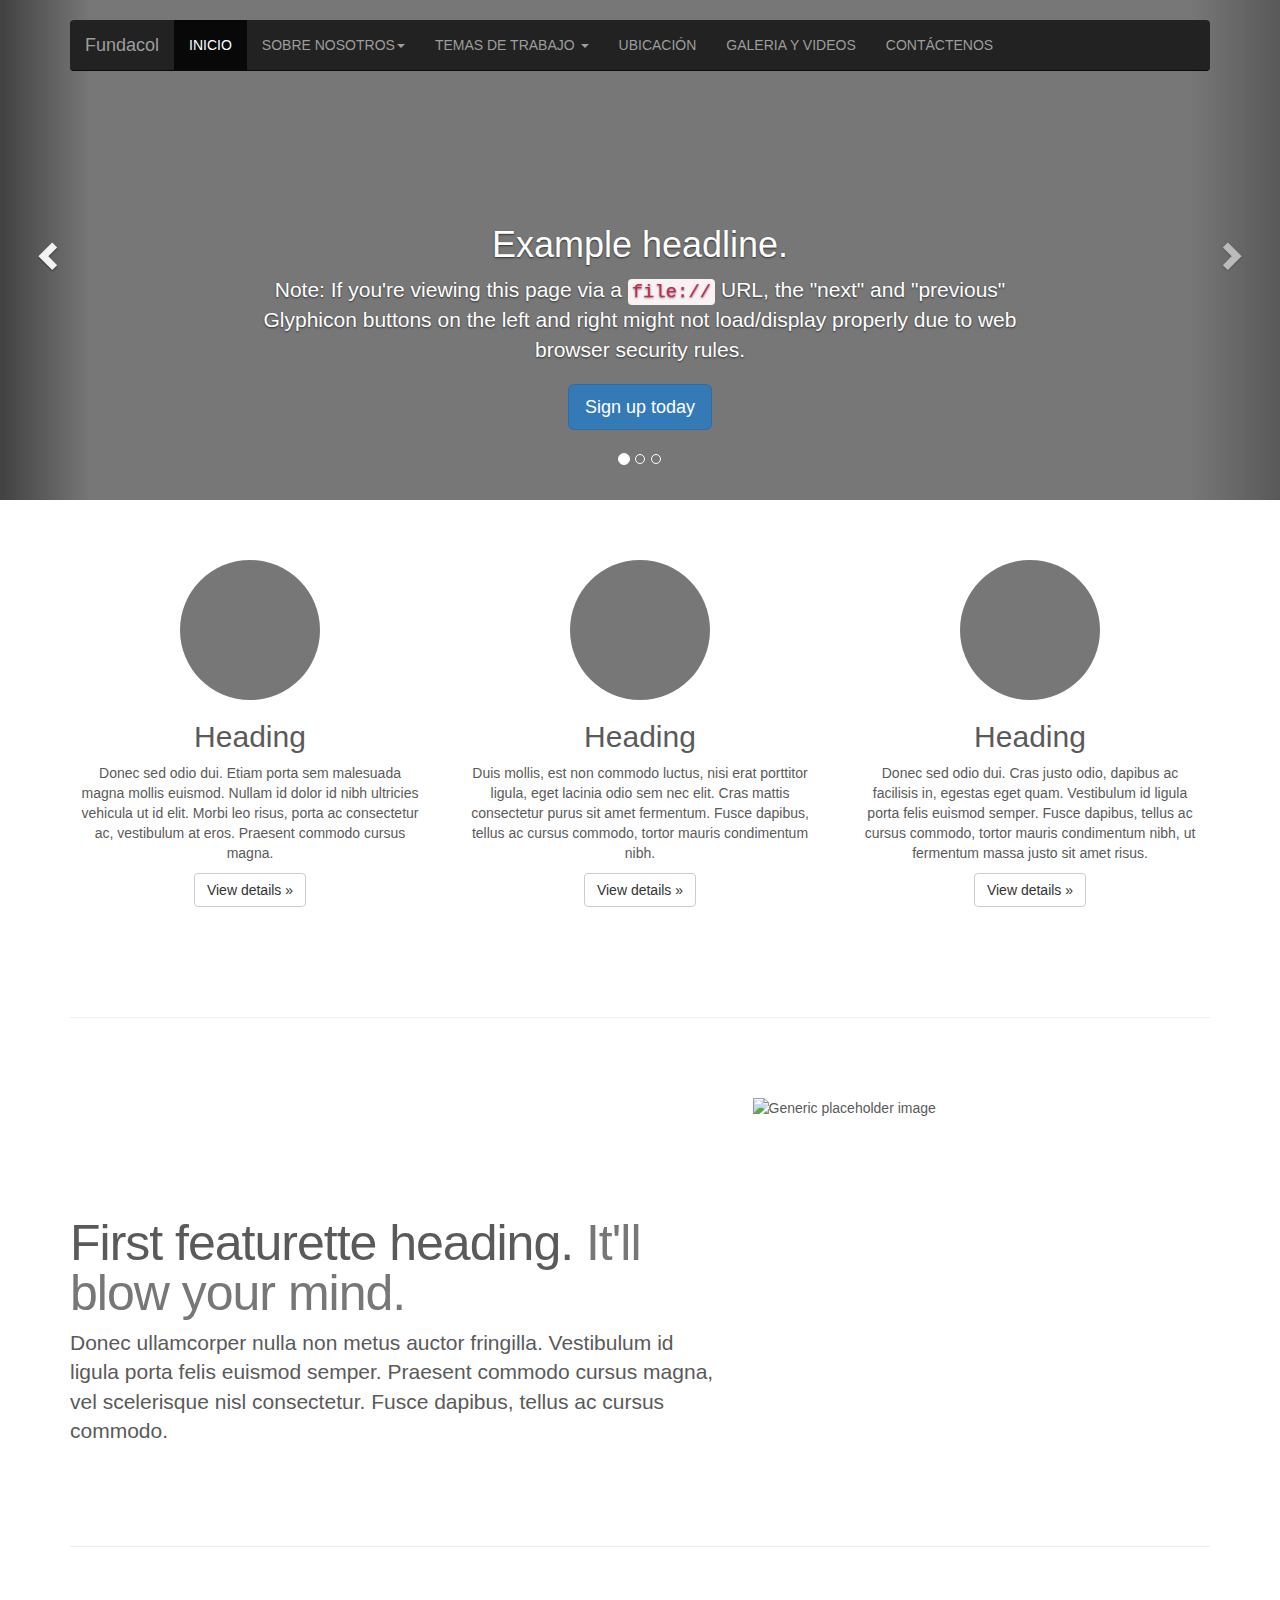
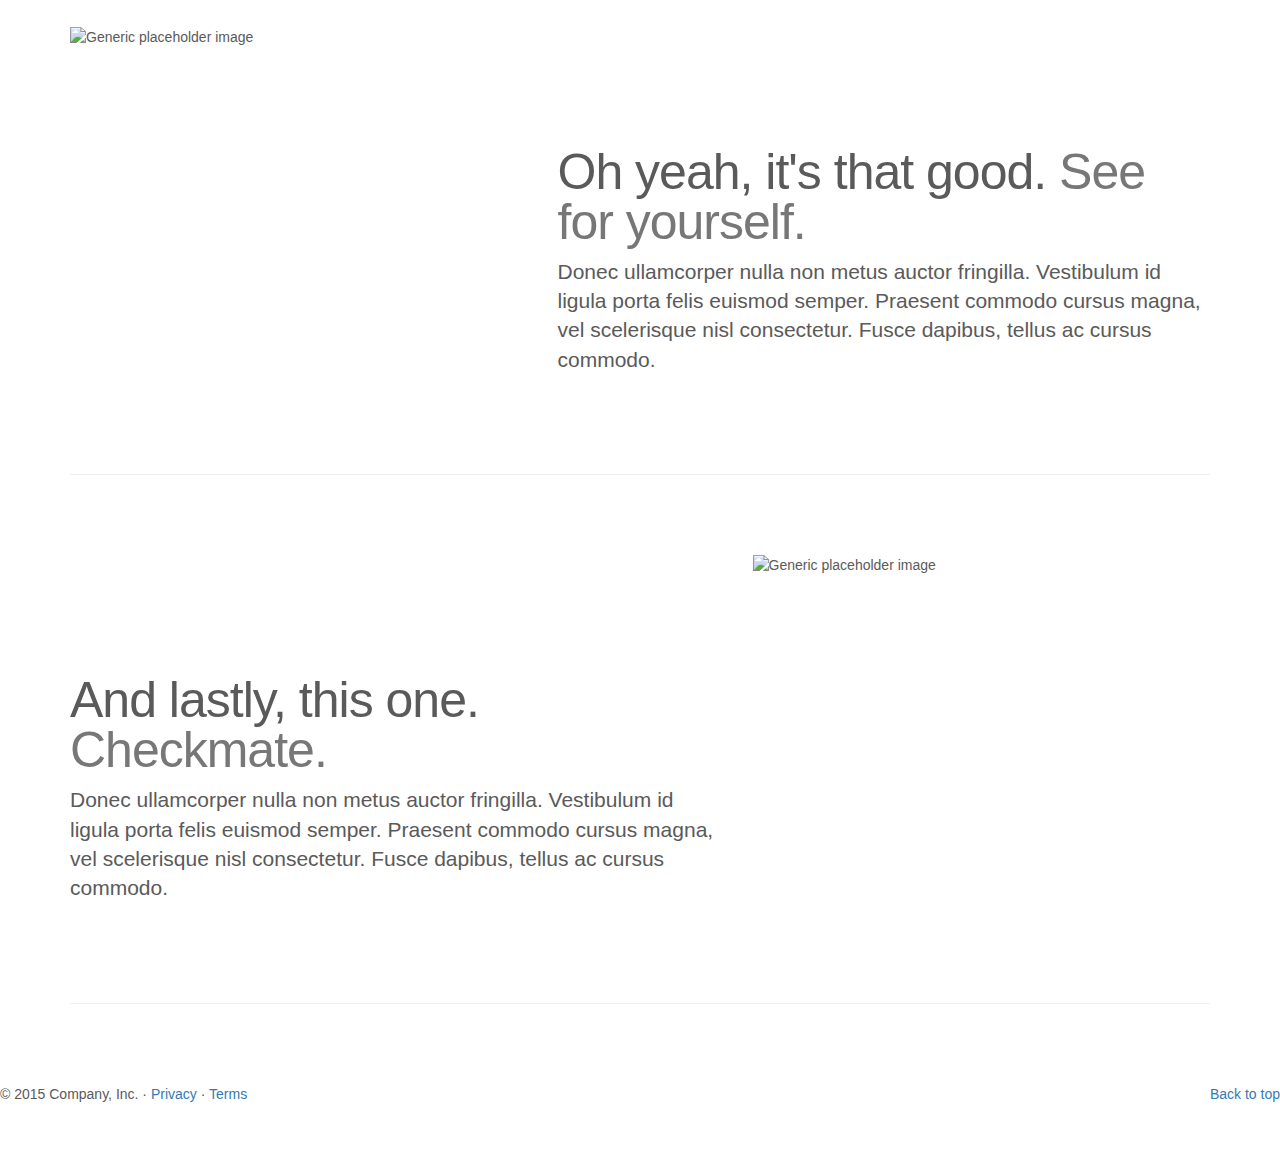
==== index.html @ df4622c5 "Empezando con Bootstrap" ====
<!DOCTYPE html>
<html lang="es">
  <head>
    <meta charset="utf-8">
    <meta http-equiv="X-UA-Compatible" content="IE=edge">
    <meta name="viewport" content="width=device-width, initial-scale=1">
    <!-- The above 3 meta tags *must* come first in the head; any other head content must come *after* these tags -->
    <meta name="description" content="">
    <meta name="author" content="Fredy Mendoza Vargas">
    <!--<link rel="icon" href="../../favicon.ico">-->

    <title>Fundacol - Inicio</title>

    <!-- Bootstrap core CSS -->
    <link href="css/bootstrap.min.css" rel="stylesheet">

    <!-- IE10 viewport hack for Surface/desktop Windows 8 bug
    <link href="css/ie10-viewport-bug-workaround.css" rel="stylesheet">-->

    <!-- Just for debugging purposes. Don't actually copy these 2 lines! -->
    <!--[if lt IE 9]><script src="../../assets/js/ie8-responsive-file-warning.js"></script><![endif]
    <script src="js/ie-emulation-modes-warning.js"></script>-->

    <!-- HTML5 shim and Respond.js for IE8 support of HTML5 elements and media queries -->
    <!--[if lt IE 9]>
      <script src="https://oss.maxcdn.com/html5shiv/3.7.2/html5shiv.min.js"></script>
      <script src="https://oss.maxcdn.com/respond/1.4.2/respond.min.js"></script>
    <![endif]-->

    <!-- Custom styles for this template -->
    <link href="css/carousel.css" rel="stylesheet">
	<link href="css/estilopersonalizado.css" rel="stylesheet">
  </head>
<!-- NAVBAR
================================================== -->
  <body>
    <div class="navbar-wrapper">
      <div class="container">

        <nav class="navbar navbar-inverse navbar-static-top">
          <div class="container">
            <div class="navbar-header">
              <button type="button" class="navbar-toggle collapsed" data-toggle="collapse" data-target="#navbar" aria-expanded="false" aria-controls="navbar">
                <span class="sr-only">Toggle navigation</span>
                <span class="icon-bar"></span>
                <span class="icon-bar"></span>
                <span class="icon-bar"></span>
              </button>
              <a class="navbar-brand" href="#">Fundacol</a>
            </div>
            <div id="navbar" class="navbar-collapse collapse">
              <ul class="nav navbar-nav">
                <li class="active"><a href="#">INICIO</a></li>
				  <li class="dropdown">
                  <a href="#" class="dropdown-toggle" data-toggle="dropdown" role="button" aria-haspopup="true" aria-expanded="false">SOBRE NOSOTROS<span class="caret"></span></a>
                  <ul class="dropdown-menu">
                    <li><a href="#">Mision, Vision</a></li>
                    <li><a href="#">Razón de ser</a></li>
					<li><a href="#">Fundadores</a></li>
					<li><a href="#">Principios</a></li>
					<li><a href="#">Beneficiarios</a></li>
                  </ul>
                </li>
                <li class="dropdown">
                  <a href="#" class="dropdown-toggle" data-toggle="dropdown" role="button" aria-haspopup="true" aria-expanded="false">TEMAS DE TRABAJO <span class="caret"></span></a>
                  <ul class="dropdown-menu">
                    <li><a href="#">Temas Principales</a></li>
                    <li><a href="#">Temas Secundarios</a></li>
                  </ul>
                </li>
                <li><a href="#contact">UBICACIÓN</a></li>
				  <li><a href="#contact">GALERIA Y VIDEOS</a></li>
				  <li><a href="#contact">CONTÁCTENOS</a></li>
              </ul>
            </div>
          </div>
        </nav>

      </div>
    </div>


    <!-- Carousel
    ================================================== -->
    <div id="myCarousel" class="carousel slide" data-ride="carousel">
      <!-- Indicators -->
      <ol class="carousel-indicators">
        <li data-target="#myCarousel" data-slide-to="0" class="active"></li>
        <li data-target="#myCarousel" data-slide-to="1"></li>
        <li data-target="#myCarousel" data-slide-to="2"></li>
      </ol>
      <div class="carousel-inner" role="listbox">
        <div class="item active">
          <img class="first-slide" src="[data-uri]" alt="First slide">
          <div class="container">
            <div class="carousel-caption">
              <h1>Example headline.</h1>
              <p>Note: If you're viewing this page via a <code>file://</code> URL, the "next" and "previous" Glyphicon buttons on the left and right might not load/display properly due to web browser security rules.</p>
              <p><a class="btn btn-lg btn-primary" href="#" role="button">Sign up today</a></p>
            </div>
          </div>
        </div>
        <div class="item">
          <img class="second-slide" src="[data-uri]" alt="Second slide">
          <div class="container">
            <div class="carousel-caption">
              <h1>Another example headline.</h1>
              <p>Cras justo odio, dapibus ac facilisis in, egestas eget quam. Donec id elit non mi porta gravida at eget metus. Nullam id dolor id nibh ultricies vehicula ut id elit.</p>
              <p><a class="btn btn-lg btn-primary" href="#" role="button">Learn more</a></p>
            </div>
          </div>
        </div>
        <div class="item">
          <img class="third-slide" src="[data-uri]" alt="Third slide">
          <div class="container">
            <div class="carousel-caption">
              <h1>One more for good measure.</h1>
              <p>Cras justo odio, dapibus ac facilisis in, egestas eget quam. Donec id elit non mi porta gravida at eget metus. Nullam id dolor id nibh ultricies vehicula ut id elit.</p>
              <p><a class="btn btn-lg btn-primary" href="#" role="button">Browse gallery</a></p>
            </div>
          </div>
        </div>
      </div>
      <a class="left carousel-control" href="#myCarousel" role="button" data-slide="prev">
        <span class="glyphicon glyphicon-chevron-left" aria-hidden="true"></span>
        <span class="sr-only">Previous</span>
      </a>
      <a class="right carousel-control" href="#myCarousel" role="button" data-slide="next">
        <span class="glyphicon glyphicon-chevron-right" aria-hidden="true"></span>
        <span class="sr-only">Next</span>
      </a>
    </div><!-- /.carousel -->


    <!-- Marketing messaging and featurettes
    ================================================== -->
    <!-- Wrap the rest of the page in another container to center all the content. -->

    <div class="container marketing">

      <!-- Three columns of text below the carousel -->
      <div class="row">
        <div class="col-lg-4">
          <img class="img-circle" src="[data-uri]" alt="Generic placeholder image" width="140" height="140">
          <h2>Heading</h2>
          <p>Donec sed odio dui. Etiam porta sem malesuada magna mollis euismod. Nullam id dolor id nibh ultricies vehicula ut id elit. Morbi leo risus, porta ac consectetur ac, vestibulum at eros. Praesent commodo cursus magna.</p>
          <p><a class="btn btn-default" href="#" role="button">View details &raquo;</a></p>
        </div><!-- /.col-lg-4 -->
        <div class="col-lg-4">
          <img class="img-circle" src="[data-uri]" alt="Generic placeholder image" width="140" height="140">
          <h2>Heading</h2>
          <p>Duis mollis, est non commodo luctus, nisi erat porttitor ligula, eget lacinia odio sem nec elit. Cras mattis consectetur purus sit amet fermentum. Fusce dapibus, tellus ac cursus commodo, tortor mauris condimentum nibh.</p>
          <p><a class="btn btn-default" href="#" role="button">View details &raquo;</a></p>
        </div><!-- /.col-lg-4 -->
        <div class="col-lg-4">
          <img class="img-circle" src="[data-uri]" alt="Generic placeholder image" width="140" height="140">
          <h2>Heading</h2>
          <p>Donec sed odio dui. Cras justo odio, dapibus ac facilisis in, egestas eget quam. Vestibulum id ligula porta felis euismod semper. Fusce dapibus, tellus ac cursus commodo, tortor mauris condimentum nibh, ut fermentum massa justo sit amet risus.</p>
          <p><a class="btn btn-default" href="#" role="button">View details &raquo;</a></p>
        </div><!-- /.col-lg-4 -->
      </div><!-- /.row -->


      <!-- START THE FEATURETTES -->

      <hr class="featurette-divider">

      <div class="row featurette">
        <div class="col-md-7">
          <h2 class="featurette-heading">First featurette heading. <span class="text-muted">It'll blow your mind.</span></h2>
          <p class="lead">Donec ullamcorper nulla non metus auctor fringilla. Vestibulum id ligula porta felis euismod semper. Praesent commodo cursus magna, vel scelerisque nisl consectetur. Fusce dapibus, tellus ac cursus commodo.</p>
        </div>
        <div class="col-md-5">
          <img class="featurette-image img-responsive center-block" data-src="holder.js/500x500/auto" alt="Generic placeholder image">
        </div>
      </div>

      <hr class="featurette-divider">

      <div class="row featurette">
        <div class="col-md-7 col-md-push-5">
          <h2 class="featurette-heading">Oh yeah, it's that good. <span class="text-muted">See for yourself.</span></h2>
          <p class="lead">Donec ullamcorper nulla non metus auctor fringilla. Vestibulum id ligula porta felis euismod semper. Praesent commodo cursus magna, vel scelerisque nisl consectetur. Fusce dapibus, tellus ac cursus commodo.</p>
        </div>
        <div class="col-md-5 col-md-pull-7">
          <img class="featurette-image img-responsive center-block" data-src="holder.js/500x500/auto" alt="Generic placeholder image">
        </div>
      </div>

      <hr class="featurette-divider">

      <div class="row featurette">
        <div class="col-md-7">
          <h2 class="featurette-heading">And lastly, this one. <span class="text-muted">Checkmate.</span></h2>
          <p class="lead">Donec ullamcorper nulla non metus auctor fringilla. Vestibulum id ligula porta felis euismod semper. Praesent commodo cursus magna, vel scelerisque nisl consectetur. Fusce dapibus, tellus ac cursus commodo.</p>
        </div>
        <div class="col-md-5">
          <img class="featurette-image img-responsive center-block" data-src="holder.js/500x500/auto" alt="Generic placeholder image">
        </div>
      </div>

      <hr class="featurette-divider">

      <!-- /END THE FEATURETTES -->


      <!-- FOOTER -->


    </div><!-- /.container -->

	<div class="footer-personalizado">
		<footer>
        <p class="pull-right"><a href="#">Back to top</a></p>
        <p>&copy; 2015 Company, Inc. &middot; <a href="#">Privacy</a> &middot; <a href="#">Terms</a></p>
      </footer>
	</div>

    <!-- Bootstrap core JavaScript
    ================================================== -->
    <!-- Placed at the end of the document so the pages load faster -->
    <script src="https://ajax.googleapis.com/ajax/libs/jquery/1.11.3/jquery.min.js"></script>
    <script src="js/bootstrap.min.js"></script>
    <!-- Just to make our placeholder images work. Don't actually copy the next line!
    <script src="js/vendor/holder.min.js"></script>-->
    <!-- IE10 viewport hack for Surface/desktop Windows 8 bug
    <script src="js/ie10-viewport-bug-workaround.js"></script>-->
  </body>
</html>
---- css/carousel.css ----
/* GLOBAL STYLES
-------------------------------------------------- */
/* Padding below the footer and lighter body text */

body {
  padding-bottom: 40px;
  color: #5a5a5a;
}


/* CUSTOMIZE THE NAVBAR
-------------------------------------------------- */

/* Special class on .container surrounding .navbar, used for positioning it into place. */
.navbar-wrapper {
  position: absolute;
  top: 0;
  right: 0;
  left: 0;
  z-index: 20;
}

/* Flip around the padding for proper display in narrow viewports */
.navbar-wrapper > .container {
  padding-right: 0;
  padding-left: 0;
}
.navbar-wrapper .navbar {
  padding-right: 15px;
  padding-left: 15px;
}
.navbar-wrapper .navbar .container {
  width: auto;
}


/* CUSTOMIZE THE CAROUSEL
-------------------------------------------------- */

/* Carousel base class */
.carousel {
  height: 500px;
  margin-bottom: 60px;
}
/* Since positioning the image, we need to help out the caption */
.carousel-caption {
  z-index: 10;
}

/* Declare heights because of positioning of img element */
.carousel .item {
  height: 500px;
  background-color: #777;
}
.carousel-inner > .item > img {
  position: absolute;
  top: 0;
  left: 0;
  min-width: 100%;
  height: 500px;
}

.carousel-control{
	width: 5% !important;
}


/* MARKETING CONTENT
-------------------------------------------------- */

/* Center align the text within the three columns below the carousel */
.marketing .col-lg-4 {
  margin-bottom: 20px;
  text-align: center;
}
.marketing h2 {
  font-weight: normal;
}
.marketing .col-lg-4 p {
  margin-right: 10px;
  margin-left: 10px;
}


/* Featurettes
------------------------- */

.featurette-divider {
  margin: 80px 0; /* Space out the Bootstrap <hr> more */
}

/* Thin out the marketing headings */
.featurette-heading {
  font-weight: 300;
  line-height: 1;
  letter-spacing: -1px;
}


/* RESPONSIVE CSS
-------------------------------------------------- */

@media (min-width: 768px) {
  /* Navbar positioning foo */
  .navbar-wrapper {
    margin-top: 20px;
  }
  .navbar-wrapper .container {
    padding-right: 15px;
    padding-left: 15px;
  }
  .navbar-wrapper .navbar {
    padding-right: 0;
    padding-left: 0;
  }

  /* The navbar becomes detached from the top, so we round the corners */
  .navbar-wrapper .navbar {
    border-radius: 4px;
  }

  /* Bump up size of carousel content */
  .carousel-caption p {
    margin-bottom: 20px;
    font-size: 21px;
    line-height: 1.4;
  }

  .featurette-heading {
    font-size: 50px;
  }
}

@media (min-width: 992px) {
  .featurette-heading {
    margin-top: 120px;
  }
}
---- css/estilopersonalizado.css ----
/* CUSTOMIZE THE CAROUSEL
-------------------------------------------------- */

.carousel-control{
	width: 7% !important;
}

/* NAV */

/* FOOTER */
#footer-personalizado{
	background-color: black;
	color: white;
}
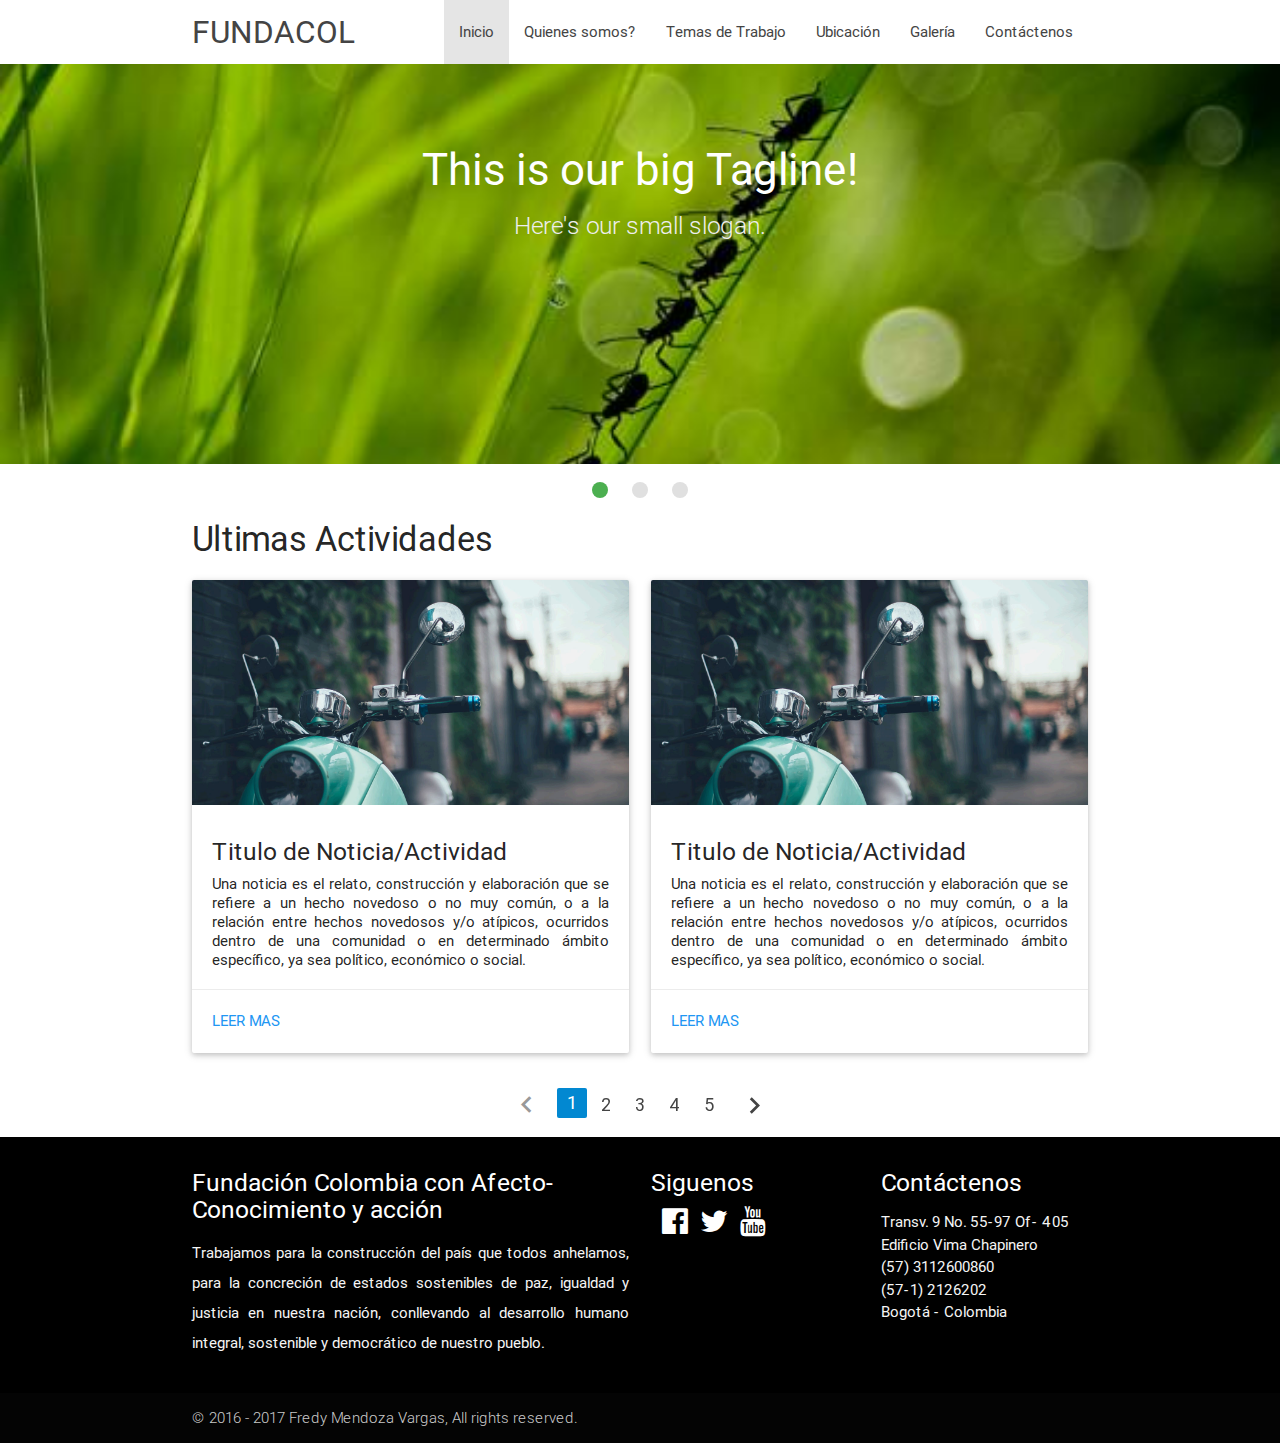
==== commit c42ddec1: "Quitando bootrstarp y colocando Materialize xD" ====
--- a/index.html
+++ b/index.html
@@ -1,229 +1,189 @@
 <!DOCTYPE html>
-<html lang="es">
-  <head>
-    <meta charset="utf-8">
-    <meta http-equiv="X-UA-Compatible" content="IE=edge">
-    <meta name="viewport" content="width=device-width, initial-scale=1">
-    <!-- The above 3 meta tags *must* come first in the head; any other head content must come *after* these tags -->
-    <meta name="description" content="">
-    <meta name="author" content="Fredy Mendoza Vargas">
-    <!--<link rel="icon" href="../../favicon.ico">-->
+<html lang="en">
+<head>
+  <meta http-equiv="Content-Type" content="text/html; charset=UTF-8"/>
+  <meta name="viewport" content="width=device-width, initial-scale=1, maximum-scale=1.0, user-scalable=no"/>
+  <title>Inicio - Fundacol</title>
 
-    <title>Fundacol - Inicio</title>
+  <!-- CSS  -->
+  <link rel="stylesheet" href="https://maxcdn.bootstrapcdn.com/font-awesome/4.5.0/css/font-awesome.min.css">
+  <link href="https://fonts.googleapis.com/icon?family=Material+Icons" rel="stylesheet">
+  <link href="css/materialize.css" type="text/css" rel="stylesheet" media="screen,projection"/>
+  <link href="css/style.css" type="text/css" rel="stylesheet" media="screen,projection"/>
+</head>
+<body>
+  <nav class="white" role="navigation">
+    <div class="nav-wrapper container">
+      <a id="logo-container" href="#" class="brand-logo">FUNDACOL</a>
+      <ul class="right hide-on-med-and-down">
+        <li class="active"><a href="#">Inicio</a></li>
+		<li><a href="#">Quienes somos?</a></li>
+		<li><a href="#">Temas de Trabajo</a></li>
+		<li><a href="#">Ubicación</a></li>
+		<li><a href="#">Galería</a></li>
+		<li><a href="#">Contáctenos</a></li>
+      </ul>
 
-    <!-- Bootstrap core CSS -->
-    <link href="css/bootstrap.min.css" rel="stylesheet">
+      <ul id="nav-mobile" class="side-nav">
+        <li><a href="#">Inicio</a></li>
+		<li><a href="#">Quienes somos?</a></li>
+		<li><a href="#">Temas de Trabajo</a></li>
+		<li><a href="#">Ubicación</a></li>
+		<li><a href="#">Galería</a></li>
+		<li><a href="#">Contáctenos</a></li>
+      </ul>
+      <a href="#" data-activates="nav-mobile" class="button-collapse"><i class="material-icons">menu</i></a>
+    </div>
+  </nav>
 
-    <!-- IE10 viewport hack for Surface/desktop Windows 8 bug
-    <link href="css/ie10-viewport-bug-workaround.css" rel="stylesheet">-->
+	<div class="slider">
+    <ul class="slides">
+      <li>
+        <img src="1.jpg"> <!-- random image -->
+        <div class="caption center-align">
+          <h3>This is our big Tagline!</h3>
+          <h5 class="light grey-text text-lighten-3">Here's our small slogan.</h5>
+        </div>
+      </li>
+      <li>
+        <img src="2.jpg"> <!-- random image -->
+        <div class="caption left-align">
+          <h3>Left Aligned Caption</h3>
+          <h5 class="light grey-text text-lighten-3">Here's our small slogan.</h5>
+        </div>
+      </li>
+      <li>
+        <img src="3.jpg"> <!-- random image -->
+        <div class="caption right-align">
+          <h3>Right Aligned Caption</h3>
+          <h5 class="light grey-text text-lighten-3">Here's our small slogan.</h5>
+        </div>
+      </li>
+    </ul>
+  </div>
 
-    <!-- Just for debugging purposes. Don't actually copy these 2 lines! -->
-    <!--[if lt IE 9]><script src="../../assets/js/ie8-responsive-file-warning.js"></script><![endif]
-    <script src="js/ie-emulation-modes-warning.js"></script>-->
-
-    <!-- HTML5 shim and Respond.js for IE8 support of HTML5 elements and media queries -->
-    <!--[if lt IE 9]>
-      <script src="https://oss.maxcdn.com/html5shiv/3.7.2/html5shiv.min.js"></script>
-      <script src="https://oss.maxcdn.com/respond/1.4.2/respond.min.js"></script>
-    <![endif]-->
-
-    <!-- Custom styles for this template -->
-    <link href="css/carousel.css" rel="stylesheet">
-	<link href="css/estilopersonalizado.css" rel="stylesheet">
-  </head>
-<!-- NAVBAR
-================================================== -->
-  <body>
-    <div class="navbar-wrapper">
+<!--  <div id="index-banner" class="parallax-container">
+    <div class="section no-pad-bot">
       <div class="container">
-
-        <nav class="navbar navbar-inverse navbar-static-top">
-          <div class="container">
-            <div class="navbar-header">
-              <button type="button" class="navbar-toggle collapsed" data-toggle="collapse" data-target="#navbar" aria-expanded="false" aria-controls="navbar">
-                <span class="sr-only">Toggle navigation</span>
-                <span class="icon-bar"></span>
-                <span class="icon-bar"></span>
-                <span class="icon-bar"></span>
-              </button>
-              <a class="navbar-brand" href="#">Fundacol</a>
-            </div>
-            <div id="navbar" class="navbar-collapse collapse">
-              <ul class="nav navbar-nav">
-                <li class="active"><a href="#">INICIO</a></li>
-				  <li class="dropdown">
-                  <a href="#" class="dropdown-toggle" data-toggle="dropdown" role="button" aria-haspopup="true" aria-expanded="false">SOBRE NOSOTROS<span class="caret"></span></a>
-                  <ul class="dropdown-menu">
-                    <li><a href="#">Mision, Vision</a></li>
-                    <li><a href="#">Razón de ser</a></li>
-					<li><a href="#">Fundadores</a></li>
-					<li><a href="#">Principios</a></li>
-					<li><a href="#">Beneficiarios</a></li>
-                  </ul>
-                </li>
-                <li class="dropdown">
-                  <a href="#" class="dropdown-toggle" data-toggle="dropdown" role="button" aria-haspopup="true" aria-expanded="false">TEMAS DE TRABAJO <span class="caret"></span></a>
-                  <ul class="dropdown-menu">
-                    <li><a href="#">Temas Principales</a></li>
-                    <li><a href="#">Temas Secundarios</a></li>
-                  </ul>
-                </li>
-                <li><a href="#contact">UBICACIÓN</a></li>
-				  <li><a href="#contact">GALERIA Y VIDEOS</a></li>
-				  <li><a href="#contact">CONTÁCTENOS</a></li>
-              </ul>
-            </div>
-          </div>
-        </nav>
+        <br><br>
+        <h1 class="header center teal-text text-lighten-2">Parallax Template</h1>
+        <div class="row center">
+          <h5 class="header col s12 light">A modern responsive front-end framework based on Material Design</h5>
+        </div>
+        <div class="row center">
+          <a href="http://materializecss.com/getting-started.html" id="download-button" class="btn-large waves-effect waves-light teal lighten-1">Get Started</a>
+        </div>
+        <br><br>
 
       </div>
     </div>
+    <div class="parallax"><img src="background1.jpg" alt="Unsplashed background img 1"></div>
+  </div>-->
+	<div class="container">
+		<setcion id="#post-wp-content">
+			<h4 class="header center-text">Ultimas Actividades</h4>
+				<div class="row">
 
 
-    <!-- Carousel
-    ================================================== -->
-    <div id="myCarousel" class="carousel slide" data-ride="carousel">
-      <!-- Indicators -->
-      <ol class="carousel-indicators">
-        <li data-target="#myCarousel" data-slide-to="0" class="active"></li>
-        <li data-target="#myCarousel" data-slide-to="1"></li>
-        <li data-target="#myCarousel" data-slide-to="2"></li>
-      </ol>
-      <div class="carousel-inner" role="listbox">
-        <div class="item active">
-          <img class="first-slide" src="[data-uri]" alt="First slide">
-          <div class="container">
-            <div class="carousel-caption">
-              <h1>Example headline.</h1>
-              <p>Note: If you're viewing this page via a <code>file://</code> URL, the "next" and "previous" Glyphicon buttons on the left and right might not load/display properly due to web browser security rules.</p>
-              <p><a class="btn btn-lg btn-primary" href="#" role="button">Sign up today</a></p>
+					<article>
+						<div class="col l6 s12">
+							<div class="card">
+            <div class="card-image">
+              <img src="background1.jpg">
+            </div>
+            <div class="card-content">
+				<h5>Titulo de Noticia/Actividad</h5>
+              <p class="parrafo-noticia-pequenia">
+				  Una noticia es el relato, construcción y elaboración que se refiere a un hecho novedoso o no muy común, o a la relación entre hechos novedosos y/o atípicos, ocurridos dentro de una comunidad o en determinado ámbito específico, ya sea político, económico o social.
+				</p>
+            </div>
+            <div class="card-action">
+              <a href="#">Leer mas</a>
             </div>
           </div>
-        </div>
-        <div class="item">
-          <img class="second-slide" src="[data-uri]" alt="Second slide">
-          <div class="container">
-            <div class="carousel-caption">
-              <h1>Another example headline.</h1>
-              <p>Cras justo odio, dapibus ac facilisis in, egestas eget quam. Donec id elit non mi porta gravida at eget metus. Nullam id dolor id nibh ultricies vehicula ut id elit.</p>
-              <p><a class="btn btn-lg btn-primary" href="#" role="button">Learn more</a></p>
+						</div>
+					</article>
+
+					<article>
+						<div class="col l6 s12">
+							<div class="card">
+            <div class="card-image">
+              <img src="background1.jpg">
+            </div>
+            <div class="card-content">
+				<h5>Titulo de Noticia/Actividad</h5>
+              <p class="parrafo-noticia-pequenia">
+				  Una noticia es el relato, construcción y elaboración que se refiere a un hecho novedoso o no muy común, o a la relación entre hechos novedosos y/o atípicos, ocurridos dentro de una comunidad o en determinado ámbito específico, ya sea político, económico o social.
+				</p>
+            </div>
+            <div class="card-action">
+              <a href="#">Leer mas</a>
             </div>
           </div>
-        </div>
-        <div class="item">
-          <img class="third-slide" src="[data-uri]" alt="Third slide">
-          <div class="container">
-            <div class="carousel-caption">
-              <h1>One more for good measure.</h1>
-              <p>Cras justo odio, dapibus ac facilisis in, egestas eget quam. Donec id elit non mi porta gravida at eget metus. Nullam id dolor id nibh ultricies vehicula ut id elit.</p>
-              <p><a class="btn btn-lg btn-primary" href="#" role="button">Browse gallery</a></p>
-            </div>
-          </div>
-        </div>
-      </div>
-      <a class="left carousel-control" href="#myCarousel" role="button" data-slide="prev">
-        <span class="glyphicon glyphicon-chevron-left" aria-hidden="true"></span>
-        <span class="sr-only">Previous</span>
-      </a>
-      <a class="right carousel-control" href="#myCarousel" role="button" data-slide="next">
-        <span class="glyphicon glyphicon-chevron-right" aria-hidden="true"></span>
-        <span class="sr-only">Next</span>
-      </a>
-    </div><!-- /.carousel -->
+						</div>
+					</article>
+			</div>
+			  <ul class="pagination center">
+    <li class="disabled"><a href="#!"><i class="material-icons">chevron_left</i></a></li>
+    <li class="active"><a href="#!">1</a></li>
+    <li class="waves-effect"><a href="#!">2</a></li>
+    <li class="waves-effect"><a href="#!">3</a></li>
+    <li class="waves-effect"><a href="#!">4</a></li>
+    <li class="waves-effect"><a href="#!">5</a></li>
+    <li class="waves-effect"><a href="#!"><i class="material-icons">chevron_right</i></a></li>
+  </ul>
+		</setcion>
 
 
-    <!-- Marketing messaging and featurettes
-    ================================================== -->
-    <!-- Wrap the rest of the page in another container to center all the content. -->
-
-    <div class="container marketing">
-
-      <!-- Three columns of text below the carousel -->
-      <div class="row">
-        <div class="col-lg-4">
-          <img class="img-circle" src="[data-uri]" alt="Generic placeholder image" width="140" height="140">
-          <h2>Heading</h2>
-          <p>Donec sed odio dui. Etiam porta sem malesuada magna mollis euismod. Nullam id dolor id nibh ultricies vehicula ut id elit. Morbi leo risus, porta ac consectetur ac, vestibulum at eros. Praesent commodo cursus magna.</p>
-          <p><a class="btn btn-default" href="#" role="button">View details &raquo;</a></p>
-        </div><!-- /.col-lg-4 -->
-        <div class="col-lg-4">
-          <img class="img-circle" src="[data-uri]" alt="Generic placeholder image" width="140" height="140">
-          <h2>Heading</h2>
-          <p>Duis mollis, est non commodo luctus, nisi erat porttitor ligula, eget lacinia odio sem nec elit. Cras mattis consectetur purus sit amet fermentum. Fusce dapibus, tellus ac cursus commodo, tortor mauris condimentum nibh.</p>
-          <p><a class="btn btn-default" href="#" role="button">View details &raquo;</a></p>
-        </div><!-- /.col-lg-4 -->
-        <div class="col-lg-4">
-          <img class="img-circle" src="[data-uri]" alt="Generic placeholder image" width="140" height="140">
-          <h2>Heading</h2>
-          <p>Donec sed odio dui. Cras justo odio, dapibus ac facilisis in, egestas eget quam. Vestibulum id ligula porta felis euismod semper. Fusce dapibus, tellus ac cursus commodo, tortor mauris condimentum nibh, ut fermentum massa justo sit amet risus.</p>
-          <p><a class="btn btn-default" href="#" role="button">View details &raquo;</a></p>
-        </div><!-- /.col-lg-4 -->
-      </div><!-- /.row -->
+    </div>
 
 
-      <!-- START THE FEATURETTES -->
-
-      <hr class="featurette-divider">
-
-      <div class="row featurette">
-        <div class="col-md-7">
-          <h2 class="featurette-heading">First featurette heading. <span class="text-muted">It'll blow your mind.</span></h2>
-          <p class="lead">Donec ullamcorper nulla non metus auctor fringilla. Vestibulum id ligula porta felis euismod semper. Praesent commodo cursus magna, vel scelerisque nisl consectetur. Fusce dapibus, tellus ac cursus commodo.</p>
-        </div>
-        <div class="col-md-5">
-          <img class="featurette-image img-responsive center-block" data-src="holder.js/500x500/auto" alt="Generic placeholder image">
-        </div>
-      </div>
-
-      <hr class="featurette-divider">
-
-      <div class="row featurette">
-        <div class="col-md-7 col-md-push-5">
-          <h2 class="featurette-heading">Oh yeah, it's that good. <span class="text-muted">See for yourself.</span></h2>
-          <p class="lead">Donec ullamcorper nulla non metus auctor fringilla. Vestibulum id ligula porta felis euismod semper. Praesent commodo cursus magna, vel scelerisque nisl consectetur. Fusce dapibus, tellus ac cursus commodo.</p>
-        </div>
-        <div class="col-md-5 col-md-pull-7">
-          <img class="featurette-image img-responsive center-block" data-src="holder.js/500x500/auto" alt="Generic placeholder image">
-        </div>
-      </div>
-
-      <hr class="featurette-divider">
-
-      <div class="row featurette">
-        <div class="col-md-7">
-          <h2 class="featurette-heading">And lastly, this one. <span class="text-muted">Checkmate.</span></h2>
-          <p class="lead">Donec ullamcorper nulla non metus auctor fringilla. Vestibulum id ligula porta felis euismod semper. Praesent commodo cursus magna, vel scelerisque nisl consectetur. Fusce dapibus, tellus ac cursus commodo.</p>
-        </div>
-        <div class="col-md-5">
-          <img class="featurette-image img-responsive center-block" data-src="holder.js/500x500/auto" alt="Generic placeholder image">
-        </div>
-      </div>
-
-      <hr class="featurette-divider">
-
-      <!-- /END THE FEATURETTES -->
+  <footer class="page-footer black">
+    <div class="container">
+      <div class="row">
+        <div class="col l6 s12">
+          <h5 class="white-text">Fundación Colombia con Afecto-Conocimiento y acción</h5>
+          <p class="grey-text text-lighten-4 descripction-site">
+			  Trabajamos para la construcción del país que todos anhelamos, para la concreción de estados sostenibles de paz, igualdad y justicia en nuestra nación, conllevando al desarrollo humano integral, sostenible y democrático de nuestro pueblo.
+		  </p>
 
 
-      <!-- FOOTER -->
+        </div>
+		  <div class="col l3 s12">
+          <h5 class="white-text">Siguenos</h5>
+			  <di class="social-nav-links">
+				  <ul>
+					<li><a class="white-text" href="#!"><i class="fa fa-facebook-official fa-2x"></i></a></li>
+					<li><a class="white-text" href="#!"><i class="fa fa-twitter fa-2x"></i></a></li>
+					<li><a class="white-text" href="#!"><i class="fa fa-youtube fa-2x"></i></a></li>
+				  </ul>
+			  </di>
+
+        </div>
+        <div class="col l3 s12">
+          <h5 class="white-text">Contáctenos</h5>
+			<ul>
+				<li class="grey-text text-lighten-4">Transv. 9 No. 55-97 Of- 405 Edificio Vima Chapinero</li>
+				<li class="grey-text text-lighten-4">(57) 3112600860</li>
+				<li class="grey-text text-lighten-4">(57-1) 2126202</li>
+				<li class="grey-text text-lighten-4">Bogotá - Colombia</li>
+			</ul>
+        </div>
+
+      </div>
+    </div>
+    <div class="footer-copyright">
+      <div class="container">
+      © 2016 - 2017 Fredy Mendoza Vargas, All rights reserved.
+      </div>
+    </div>
+  </footer>
 
 
-    </div><!-- /.container -->
+  <!--  Scripts-->
+  <script src="https://code.jquery.com/jquery-2.1.1.min.js"></script>
+  <script src="js/materialize.js"></script>
+  <script src="js/init.js"></script>
 
-	<div class="footer-personalizado">
-		<footer>
-        <p class="pull-right"><a href="#">Back to top</a></p>
-        <p>&copy; 2015 Company, Inc. &middot; <a href="#">Privacy</a> &middot; <a href="#">Terms</a></p>
-      </footer>
-	</div>
-
-    <!-- Bootstrap core JavaScript
-    ================================================== -->
-    <!-- Placed at the end of the document so the pages load faster -->
-    <script src="https://ajax.googleapis.com/ajax/libs/jquery/1.11.3/jquery.min.js"></script>
-    <script src="js/bootstrap.min.js"></script>
-    <!-- Just to make our placeholder images work. Don't actually copy the next line!
-    <script src="js/vendor/holder.min.js"></script>-->
-    <!-- IE10 viewport hack for Surface/desktop Windows 8 bug
-    <script src="js/ie10-viewport-bug-workaround.js"></script>-->
   </body>
 </html>
--- a/css/style.css
+++ b/css/style.css
@@ -0,0 +1,94 @@
+/* Custom Stylesheet */
+/**
+ * Use this file to override Materialize files so you can update
+ * the core Materialize files in the future
+ *
+ * Made By MaterializeCSS.com
+ */
+
+nav ul a,
+nav .brand-logo {
+  color: #444;
+}
+
+p {
+  line-height: 2rem;
+}
+
+.button-collapse {
+  color: #26a69a;
+}
+
+.parallax-container {
+  min-height: 380px;
+  line-height: 0;
+  height: auto;
+  color: rgba(255,255,255,.9);
+}
+  .parallax-container .section {
+    width: 100%;
+  }
+
+@media only screen and (max-width : 992px) {
+  .parallax-container .section {
+    position: absolute;
+    top: 40%;
+  }
+  #index-banner .section {
+    top: 10%;
+  }
+}
+
+@media only screen and (max-width : 600px) {
+  #index-banner .section {
+    top: 0;
+  }
+}
+
+.icon-block {
+  padding: 0 15px;
+}
+.icon-block .material-icons {
+  font-size: inherit;
+}
+
+footer.page-footer {
+  margin: 0;
+}
+
+
+/***********************************************************Estilos Personalizados *************************************/
+
+.descripction-site{
+	text-align: justify;
+}
+
+.social-nav-links ul {
+	list-style: none;
+    margin:0 80px 0px 7px;
+
+}
+
+.social-nav-links ul li {
+	display: inline;
+	padding: 0px;
+	margin: 4px;
+	margin-top: 10px;
+	padding-top: 10px;
+}
+
+.card .card-action a:not(.btn):not(.btn-large):not(.btn-floating){
+	color:#2196F3 !important;
+}
+
+.parrafo-noticia-pequenia{
+	text-align: justify !important;
+	line-height: normal !important;
+	font-size: 100%;
+}
+
+.pagination li.active {
+    background-color: #0288D1;
+}
+
+
